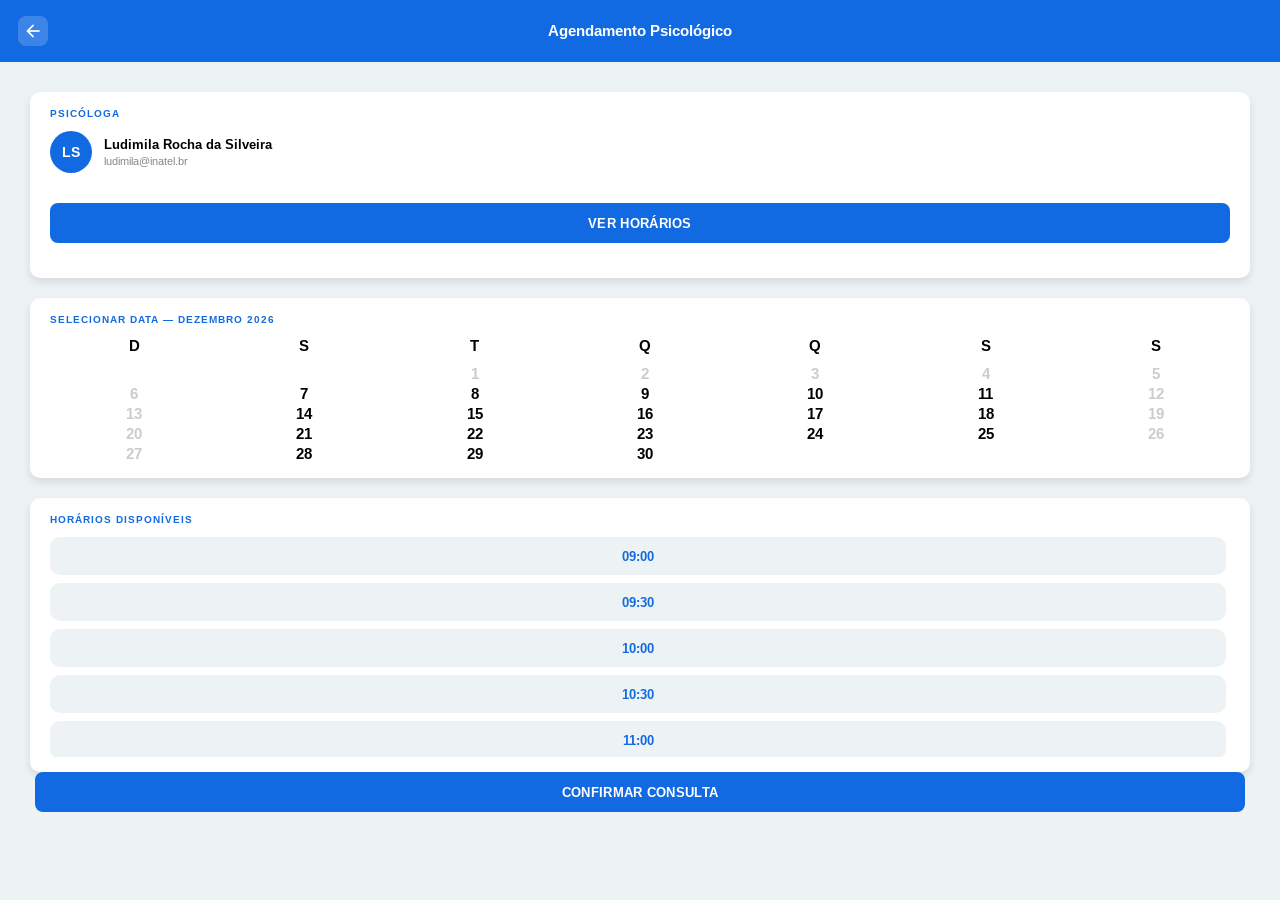
==== agendamento.html @ f0b521fd "feat: frontend pronto + notificação" ====
<!DOCTYPE html>
<html lang="pt-BR">
<head>
  <meta charset="UTF-8">
  <meta name="viewport" content="width=device-width, initial-scale=1.0">
  <title>Agendamento Psicológico — App Inatel</title>

  <link rel="stylesheet" href="https://fonts.googleapis.com/css2?family=Material+Symbols+Outlined:opsz,wght,FILL,GRAD@20..48,100..700,0..1,-50..200" />

  <link rel="preconnect" href="https://fonts.googleapis.com">
  <link rel="preconnect" href="https://fonts.gstatic.com" crossorigin>
  <link href="https://fonts.googleapis.com/css2?family=Arimo:ital,wght@0,400..700;1,400..700&display=swap" rel="stylesheet">

  <link rel="stylesheet" href="style.css">
  <link rel="stylesheet" href="agendamento.css">
</head>
<body>

  <header id="head_agendamento">
    <div id="back_btn" onclick="window.location.href='index.html'">
      <span class="material-symbols-outlined icoG">arrow_back</span>
    </div>
    <div id="head_agendamento_title">Agendamento Psicológico</div>
  </header>

  <main>
    <div class="container">
      <div class="section-label">Psicóloga</div>
      <div class="psico-row">
        <div class="psico-avatar">LS</div>
        <div>
          <div class="psico-name">Ludimila Rocha da Silveira</div>
          <div class="psico-email">ludimila@inatel.br</div>
        </div>
      </div>
      <button class="btn_agendar" style="margin-bottom:0" onclick="verHorarios()">VER HORÁRIOS</button>
    </div>

    <div class="container">
      <div class="section-label" id="mesAnoLabel">Selecionar Data</div>
      <div class="calendar-weekdays">
        <div class="weekday-label">D</div>
        <div class="weekday-label">S</div>
        <div class="weekday-label">T</div>
        <div class="weekday-label">Q</div>
        <div class="weekday-label">Q</div>
        <div class="weekday-label">S</div>
        <div class="weekday-label">S</div>
      </div>
      <div class="calendar-grid" id="calendarGrid"></div>
    </div>

    <div class="container">
      <div class="section-label">Horários Disponíveis</div>
      <div class="times-grid" id="timesGrid"></div>
    </div>

    <div class="btn-confirmar-wrapper">
      <button class="btn_agendar" onclick="confirmarConsulta()">CONFIRMAR CONSULTA</button>
    </div>
  </main>

  <script src="notificacao.js"></script>
  <script src="agendamento.js"></script>
</body>
</html>
---- style.css ----
:root {
  --cor-click: #126ae2; /* Click */
  --cor-sombra: #0a599b; /* Azul Escuro */
  --cor-text: black; /* Preto */
  --cor-back1: #edf2f4; /* Azul claro */
  --cor-back2: #6a937a; /* Verde Escuro */
  
  --md-sys-color-primary: #126ae2;
  --md-sys-color-on-primary: #FFFFFF;
  --md-sys-color-primary-container: #edf2f4;
  --md-sys-color-on-primary-container: #002020;
  
  --frequencia: #126ae2;
  --nota: #126ae2;
  --prova: #126ae2;
}

body {
  margin: 0px;
  background-color: var(--cor-back1);
  font-family: "Arimo", sans-serif;
}

header {
  display: flex;
  justify-content: space-between; 
  align-items: center; 
  padding: 15px 30px; 
}

#menu {
  cursor: pointer;
}

#logo {
  display: flex;
  align-items: center;
}

.svg_logo {
  width: 80px;
}

.path_logo {
  fill: var(--cor-click);
}

main {
  padding: 10px;
}

#mensagens {
  background-color: white;
  padding: 20px;
  margin: 10px 20px 20px 20px;
  border-radius: 10px;
  box-shadow: 0px 4px 8px rgba(0, 0, 0, 0.1);
  display: grid;
  gap: 15px;
}

#user_name {
  font-size: 17pt;
  font-weight: bold;
}

.mns_box {
  display: flex;
  align-items: center;
  gap: 15px;
}

.icon {
  display: flex;
  align-items: center;
  justify-content: center;
}

.mns {
  line-height: 1.4;
}

.material-symbols-outlined {
  color: var(--cor-click);
  font-variation-settings:
  'FILL' 0,
  'wght' 400,
  'GRAD' 0,
  'opsz' 24
}

.icoG {
  font-size: 30px;
}

.icoP {
  font-size: 18px;
}

.font {
  font-family: "Arimo", sans-serif;
  font-optical-sizing: auto;
  font-weight: normal;
  font-style: normal;
  font-size: 14px;
  color: var(--cor-text)
}

#menu_aba {
  height: 100%;
  width: 100%;
  position: fixed;
  top: 0;
  left: 0;
  background-color: white;
  overflow-x: hidden;
  transition: 0.5s;
  z-index: 1;
  display: none;
  border-radius: 10px;
}

#menu_bot {
  position: relative;
  padding: 20px;
  display: block;
  cursor: pointer;
  font-family: "Arimo", sans-serif;
  font-optical-sizing: auto;
  font-weight: bold;
  font-style: normal;
  font-size: 14pt;
  color: var(--cor-click);
  transition: 0.5s;
}

h3 {
  font-family: "Arimo", sans-serif;
  font-optical-sizing: auto;
  font-weight: bold;
  font-style: normal;
  font-size: 14px;
  color: var(--cor-text);
  padding-left: 5px;
  padding-right: 5px
}

p {
  font-family: "Arimo", sans-serif;
  font-optical-sizing: auto;
  font-weight: normal;
  font-style: normal;
  font-size: 11px;
  color: var(--cor-text);
  line-height: 1.5;
  orphans: 3;
  padding-left: 5px;
  padding-right: 5px
}

.carousel-container {
    position: relative;
    overflow: hidden;
    background-color: white;
    border-radius: 10px;
    margin: 20px;
    box-shadow: 0px 4px 8px rgba(0, 0, 0, 0.1);
}

.carousel {
    display: flex;
    transition: transform 0.5s ease-in-out;
}

.card {
    min-width: 100%;
    text-align: center;
}

.card img {
    width: 100%;
    border-top-right-radius: 10px;
    border-top-left-radius: 10px;
}

.info {
    padding: 10px
}

button {
    position: absolute;
    top: 30%;
    transform: translateY(-50%);
    background: rgba(0, 0, 0, 0.5);
    color: white;
    border: none;
    padding: 10px;
    cursor: pointer;
    font-size: 10px;
}

#prevBtn { left: 10px; }
#nextBtn { right: 10px; }

.titulo_aula {
  font-family: "Arimo", sans-serif;
  font-optical-sizing: auto;
  font-weight: bold;
  font-style: normal;
  font-size: 15px;
  color: var(--cor-text);
  padding-left: 5px;
  padding-right: 5px;
  white-space: nowrap;
  overflow: hidden;
  text-overflow: ellipsis;
}

.p_lable {
  font-family: "Arimo", sans-serif;
  font-optical-sizing: auto;
  font-weight: bold;
  font-style: normal;
  font-size: 11px;
  color: white;
  white-space: nowrap;
  overflow: hidden;
  text-overflow: ellipsis;
}

.container {
  position: relative;
  background-color: white;
  padding: 15px;
  margin: 20px;
  border-radius: 10px;
  box-shadow: 0px 4px 8px rgba(0, 0, 0, 0.1);
}

.tipo-container {
  display: flex;
  justify-content: space-around;
  margin: 15px 0;
}

.tipo_res {
  padding: 5px 8px;
  border: 2px solid #007bff;
  border-radius: 500px;
  cursor: pointer;
  user-select: none;
  transition: all 0.3s ease;
  flex-grow: 1;
  margin: 5px;
  text-align: center;
  background-color: #28a745;
}

.tipo {
  padding: 5px 8px;
  border: 2px solid #007bff;
  border-radius: 500px;
  cursor: pointer;
  user-select: none;
  transition: all 0.3s ease;
  flex-grow: 1;
  margin: 5px;
  text-align: center;
  background-color: var(--frequencia);
}

.tipo:hover {
  background-color: #28a745;
}

.tipo.selected {
  background-color: #28a745;
  color: white;
}

#armarioNumero {
  display: none;
  margin: 20px auto 10px;
  padding: 15px;
  border-radius: 500px;
  background-color: var(--frequencia);
  color: white;
  font-size: 1.5em;
  font-weight: bold;
  width: fit-content;
  box-shadow: 0 4px 10px rgba(0,0,0,0.2);
  transition: all 0.4s ease;
}

#resultado {
  margin-top: 15px;
  white-space: pre-line;
}

/* ---------- Card Apoio Psicológico ---------- */
.lables {
  display: flex;
  gap: 10px;
  margin: 10px 5px 20px;
  flex-wrap: wrap;
}

.lable-consultas {
  background-color: var(--cor-click);
  padding: 6px 14px;
  border-radius: 500px;
}

.lable-proxima {
  background-color: #28a745;
  padding: 6px 14px;
  border-radius: 500px;
}

.btn_agendar {
  position: static;
  display: block;
  width: calc(100% - 10px);
  margin: 50px 5px 5px;
  padding: 12px;
  border: none;
  border-radius: 8px;
  background-color: var(--cor-click);
  color: white;
  font-family: "Arimo", sans-serif;
  font-weight: bold;
  font-size: 13px;
  letter-spacing: 0.3px;
  cursor: pointer;
  transition: opacity 0.3s ease;
  text-align: center;
}

.btn_agendar:hover {
  opacity: 0.9;
}

.btn_minhas {
  position: static;
  display: block;
  width: calc(100% - 10px);
  margin: 8px 5px 5px;
  padding: 12px;
  border: none;
  border-radius: 8px;
  background-color: var(--cor-back1);
  color: var(--cor-click);
  font-family: "Arimo", sans-serif;
  font-weight: bold;
  font-size: 13px;
  letter-spacing: 0.3px;
  cursor: pointer;
  transition: opacity 0.3s ease;
  text-align: center;
}

.btn_minhas:hover {
  opacity: 0.8;
}

.lista_lembretes {
  list-style: none;
  margin: 10px 5px 5px;
  padding: 0;
}

.lista_lembretes li {
  font-family: "Arimo", sans-serif;
  font-size: 12px;
  color: var(--cor-text);
  padding: 6px 0;
  position: relative;
  padding-left: 18px;
}

.lista_lembretes li::before {
  content: "";
  position: absolute;
  left: 0;
  top: 12px;
  width: 7px;
  height: 7px;
  border-radius: 50%;
  background-color: var(--cor-click);
}

.titulo_aula .icoP {
  vertical-align: middle;
  margin-right: 5px;
}
---- agendamento.css ----
/* =========================================================
   AGENDAMENTO PSICOLÓGICO — estilos específicos da Tela 2
   Reaproveita as variáveis e classes já definidas em style.css
   (--cor-click, --cor-back1, --cor-back2, .container, .btn_agendar)
   ========================================================= */

/* ---------- Header da tela de agendamento (azul, com voltar) ---------- */
#head_agendamento {
  display: grid;
  grid-template-columns: 30px 1fr 30px; /* voltar | título | espaço vazio simétrico */
  align-items: center;
  background-color: var(--cor-click);
  padding: 16px 18px;
}

#back_btn {
  width: 30px;
  height: 30px;
  background-color: rgba(255, 255, 255, 0.18);
  border-radius: 8px;
  display: flex;
  align-items: center;
  justify-content: center;
  cursor: pointer;
  flex-shrink: 0;
}

#back_btn .icoG {
  color: white;
  font-size: 20px;
}

#head_agendamento_title {
  font-family: "Arimo", sans-serif;
  font-size: 15px;
  font-weight: bold;
  color: white;
  text-align: center;
}

/* ---------- Rótulo de seção (ex: "Psicóloga", "Selecionar Data") ---------- */
.section-label {
  font-family: "Arimo", sans-serif;
  font-size: 10px;
  font-weight: bold;
  color: var(--cor-click);
  text-transform: uppercase;
  letter-spacing: 1px;
  margin: 0 5px 12px;
}

/* ---------- Card da psicóloga ---------- */
.psico-row {
  display: flex;
  align-items: center;
  gap: 12px;
  margin: 0 5px 14px;
}

.psico-avatar {
  width: 42px;
  height: 42px;
  border-radius: 50%;
  background-color: var(--cor-click);
  color: white;
  display: flex;
  align-items: center;
  justify-content: center;
  font-family: "Arimo", sans-serif;
  font-weight: bold;
  font-size: 14px;
  flex-shrink: 0;
}

.psico-name {
  font-family: "Arimo", sans-serif;
  font-weight: bold;
  font-size: 13px;
  color: var(--cor-text);
}

.psico-email {
  font-family: "Arimo", sans-serif;
  font-size: 11px;
  color: #888;
  margin-top: 2px;
}

/* ---------- Calendário (estilo calendário real, com cabeçalho de dias da semana) ---------- */
.calendar-weekdays {
  display: grid;
  grid-template-columns: repeat(7, 1fr);
  gap: 2px;
  margin: 0 5px 10px;
  width: 100%;
}

.weekday-label {
  text-align: center;
  font-family: "Arimo", sans-serif;
  font-size: 15px;
  font-weight: bold;
  color: black;
  text-transform: uppercase;
}

.calendar-grid {
  display: grid;
  grid-template-columns: repeat(7, 1fr);
  gap: 2px;
  margin: 0 5px;
  width: 100%;
}

.cal-day {
  aspect-ratio: 1;
  max-height: 26px;
  border-radius: 50%;
  display: flex;
  align-items: center;
  justify-content: center;
  font-family: "Arimo", sans-serif;
  font-weight: 600;
  font-size: 15px;
  background-color: transparent;
  color: var(--cor-text);
  cursor: pointer;
  user-select: none;
  transition: background-color 0.2s ease, color 0.2s ease;
  margin: 0 auto;
}

.cal-day.empty {
  cursor: default;
}

.cal-day:hover:not(.disabled):not(.empty) {
  background-color: var(--cor-back1);
}

.cal-day.selected {
  background-color: var(--cor-click);
  color: white;
  font-weight: bold;
}

.cal-day.disabled {
  color: #ccc;
  cursor: not-allowed;
}

/* ---------- Horários (menu scrollável) ---------- */
.times-grid {
  position: relative;
  display: flex;
  flex-direction: column;
  gap: 8px;
  margin: 0 5px;
  max-height: 220px;
  overflow-y: auto;
  padding-right: 4px;
  scrollbar-width: thin;
}

.times-grid::-webkit-scrollbar {
  width: 5px;
}

.times-grid::-webkit-scrollbar-track {
  background: var(--cor-back1);
  border-radius: 10px;
}

.times-grid::-webkit-scrollbar-thumb {
  background: var(--cor-click);
  border-radius: 10px;
}

.time-btn {
  position: static;
  top: auto;
  transform: none;
  padding: 11px;
  border: none;
  border-radius: 10px;
  font-family: "Arimo", sans-serif;
  font-weight: bold;
  font-size: 13px;
  text-align: center;
  background-color: var(--cor-back1);
  color: var(--cor-click);
  cursor: pointer;
  transition: background-color 0.2s ease, color 0.2s ease;
}

.time-btn:hover {
  opacity: 0.85;
}

.time-btn.selected {
  background-color: var(--cor-click);
  color: white;
}

.time-btn.disabled {
  background-color: #f5f5f5;
  color: #ccc;
  cursor: not-allowed;
}

/* ---------- Botão de largura total (reaproveita .btn_agendar) ---------- */
.full-width {
  width: calc(100% - 10px);
}

/* Botão "Confirmar Consulta" — solto, sem container branco, com margem própria */
.btn-confirmar-wrapper {
  margin: 0 25px 20px;
}

.btn-confirmar-wrapper .btn_agendar {
  position: static;
  margin: 0;
  width: 100%;
}
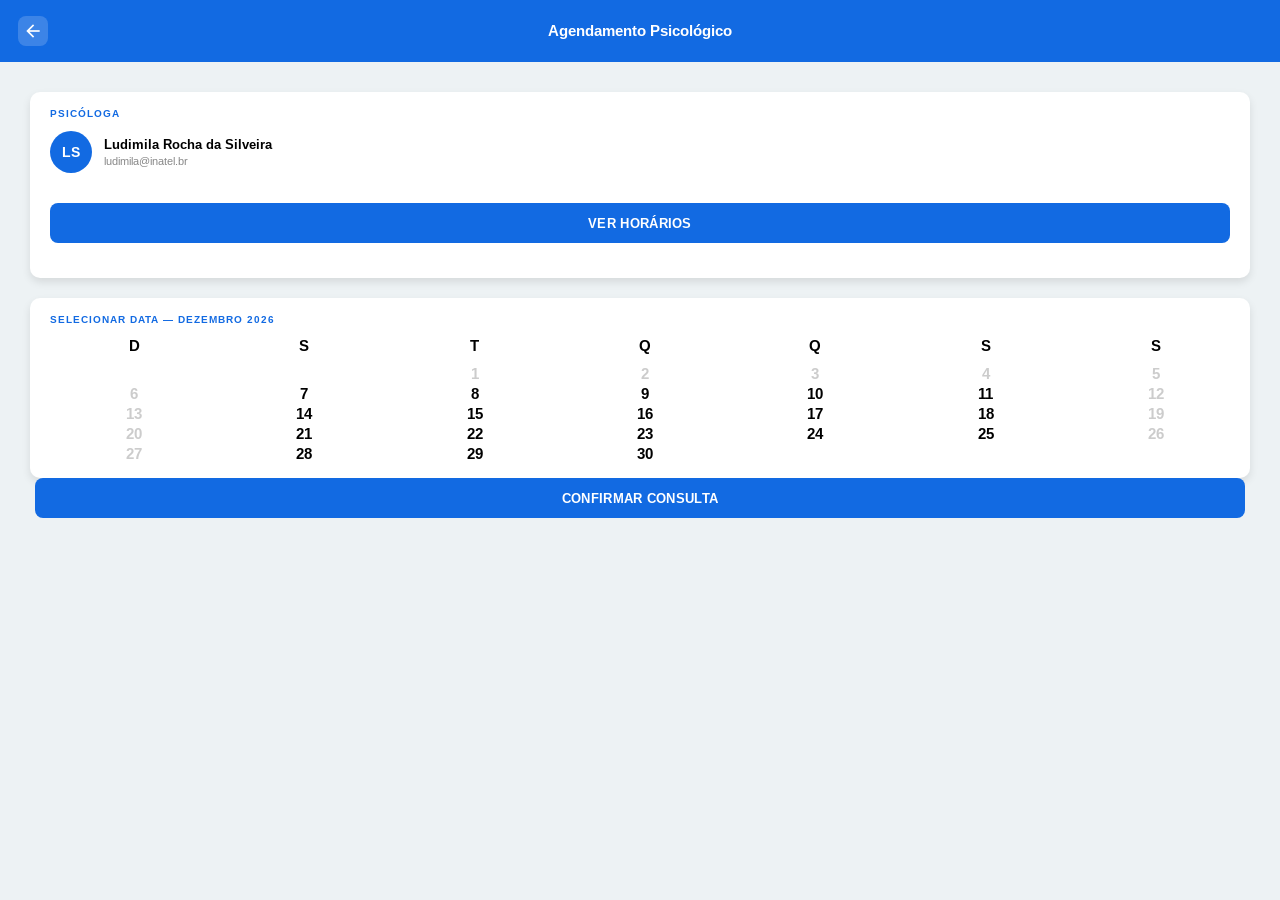
==== commit cffbcc7a: "feat: API funcionando e integrada localmente com o front" ====
--- a/agendamento.html
+++ b/agendamento.html
@@ -50,7 +50,7 @@
       <div class="calendar-grid" id="calendarGrid"></div>
     </div>
 
-    <div class="container">
+    <div class="container" id="horariosContainer" style="display: none;">
       <div class="section-label">Horários Disponíveis</div>
       <div class="times-grid" id="timesGrid"></div>
     </div>
@@ -60,6 +60,7 @@
     </div>
   </main>
 
+  <script src="config.js"></script>
   <script src="notificacao.js"></script>
   <script src="agendamento.js"></script>
 </body>
--- a/agendamento.css
+++ b/agendamento.css
@@ -1,13 +1,6 @@
-/* =========================================================
-   AGENDAMENTO PSICOLÓGICO — estilos específicos da Tela 2
-   Reaproveita as variáveis e classes já definidas em style.css
-   (--cor-click, --cor-back1, --cor-back2, .container, .btn_agendar)
-   ========================================================= */
-
-/* ---------- Header da tela de agendamento (azul, com voltar) ---------- */
 #head_agendamento {
   display: grid;
-  grid-template-columns: 30px 1fr 30px; /* voltar | título | espaço vazio simétrico */
+  grid-template-columns: 30px 1fr 30px; 
   align-items: center;
   background-color: var(--cor-click);
   padding: 16px 18px;
@@ -38,7 +31,6 @@
   text-align: center;
 }
 
-/* ---------- Rótulo de seção (ex: "Psicóloga", "Selecionar Data") ---------- */
 .section-label {
   font-family: "Arimo", sans-serif;
   font-size: 10px;
@@ -49,7 +41,6 @@
   margin: 0 5px 12px;
 }
 
-/* ---------- Card da psicóloga ---------- */
 .psico-row {
   display: flex;
   align-items: center;
@@ -86,7 +77,6 @@
   margin-top: 2px;
 }
 
-/* ---------- Calendário (estilo calendário real, com cabeçalho de dias da semana) ---------- */
 .calendar-weekdays {
   display: grid;
   grid-template-columns: repeat(7, 1fr);
@@ -149,7 +139,6 @@
   cursor: not-allowed;
 }
 
-/* ---------- Horários (menu scrollável) ---------- */
 .times-grid {
   position: relative;
   display: flex;
@@ -208,12 +197,10 @@
   cursor: not-allowed;
 }
 
-/* ---------- Botão de largura total (reaproveita .btn_agendar) ---------- */
 .full-width {
   width: calc(100% - 10px);
 }
 
-/* Botão "Confirmar Consulta" — solto, sem container branco, com margem própria */
 .btn-confirmar-wrapper {
   margin: 0 25px 20px;
 }
